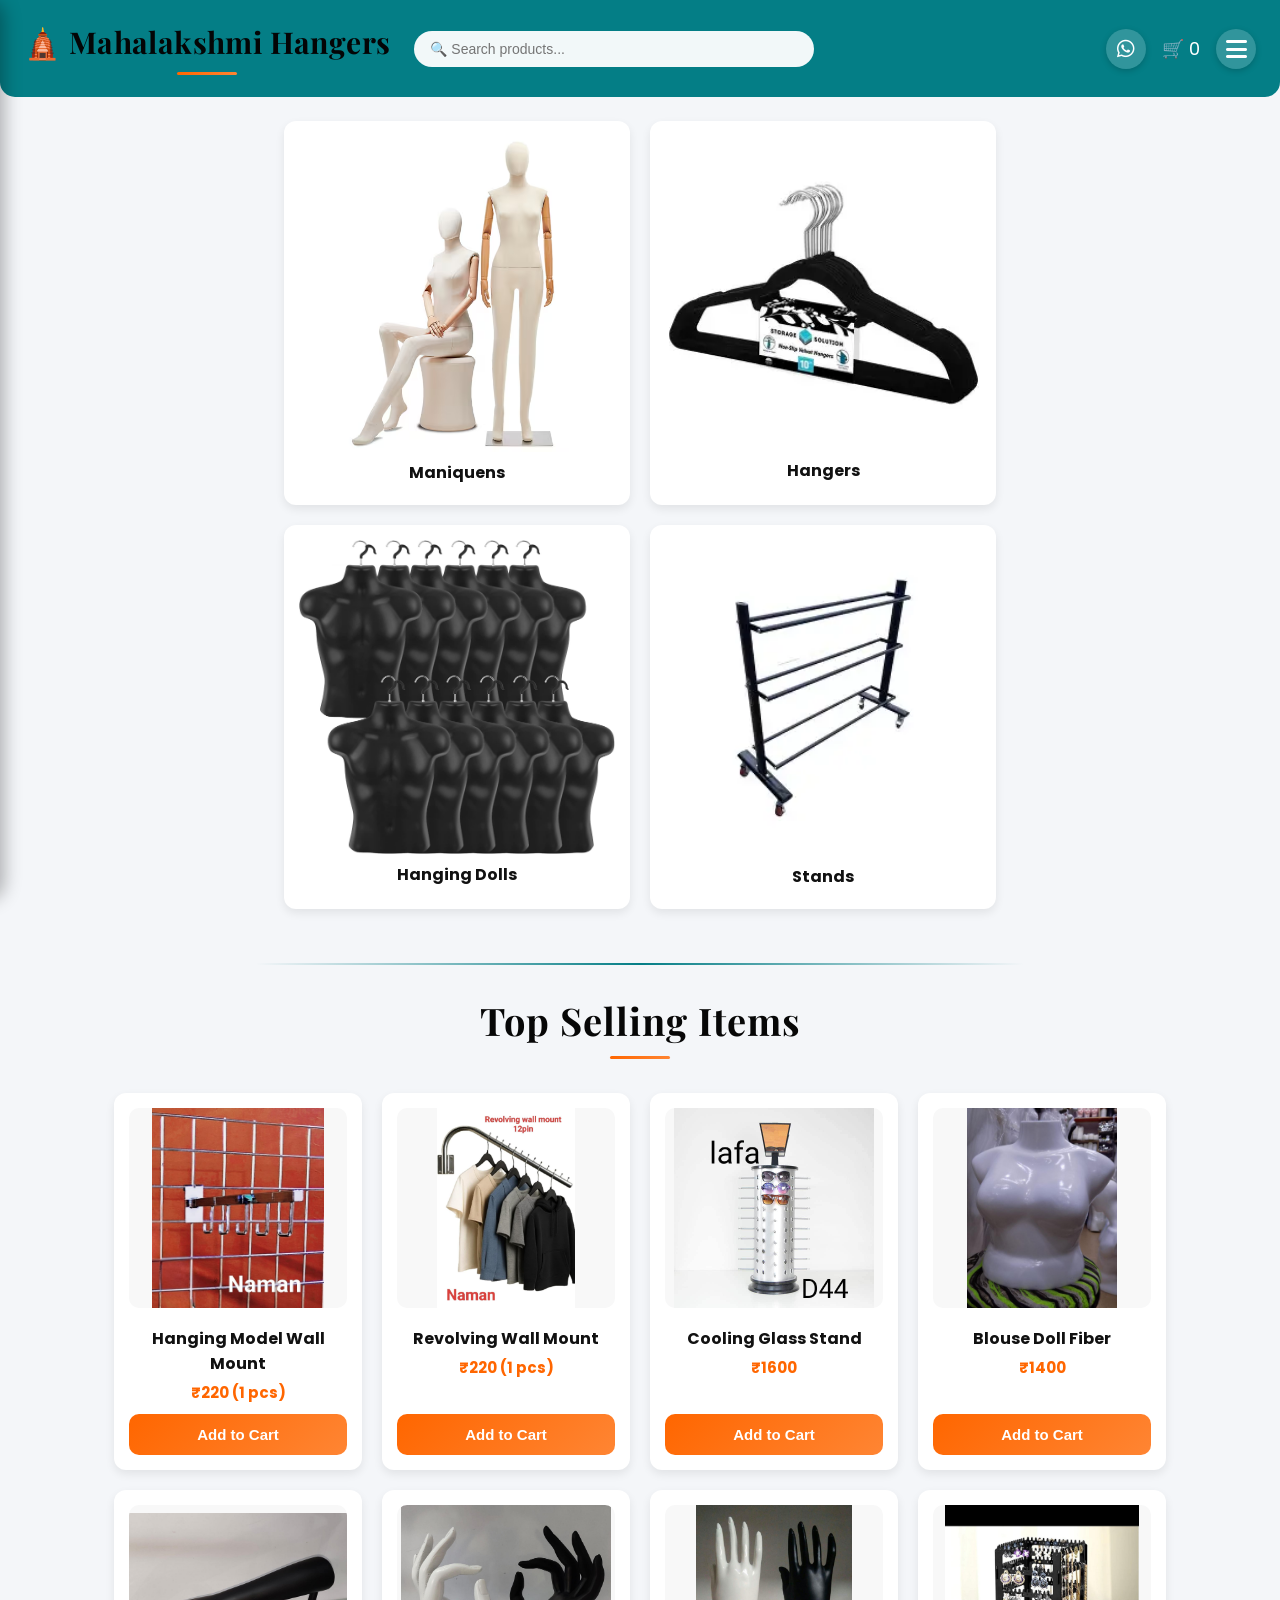
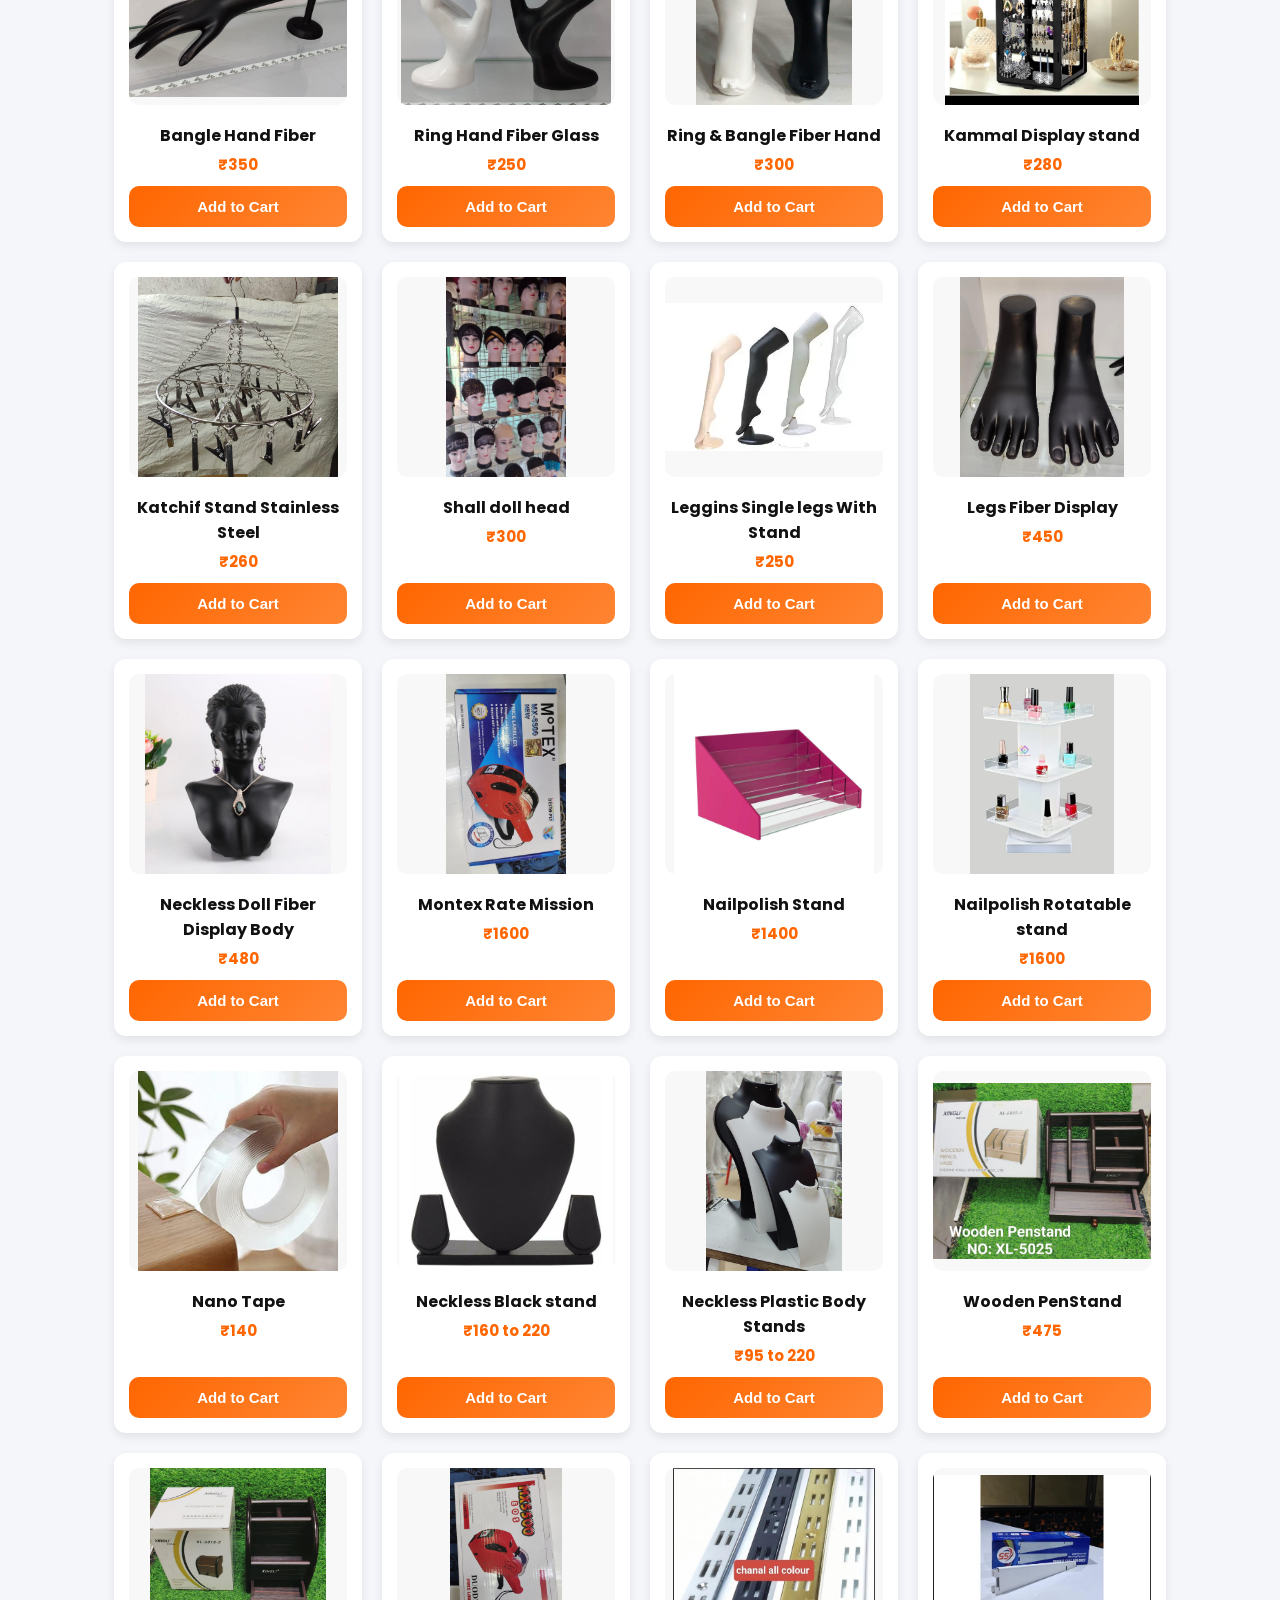
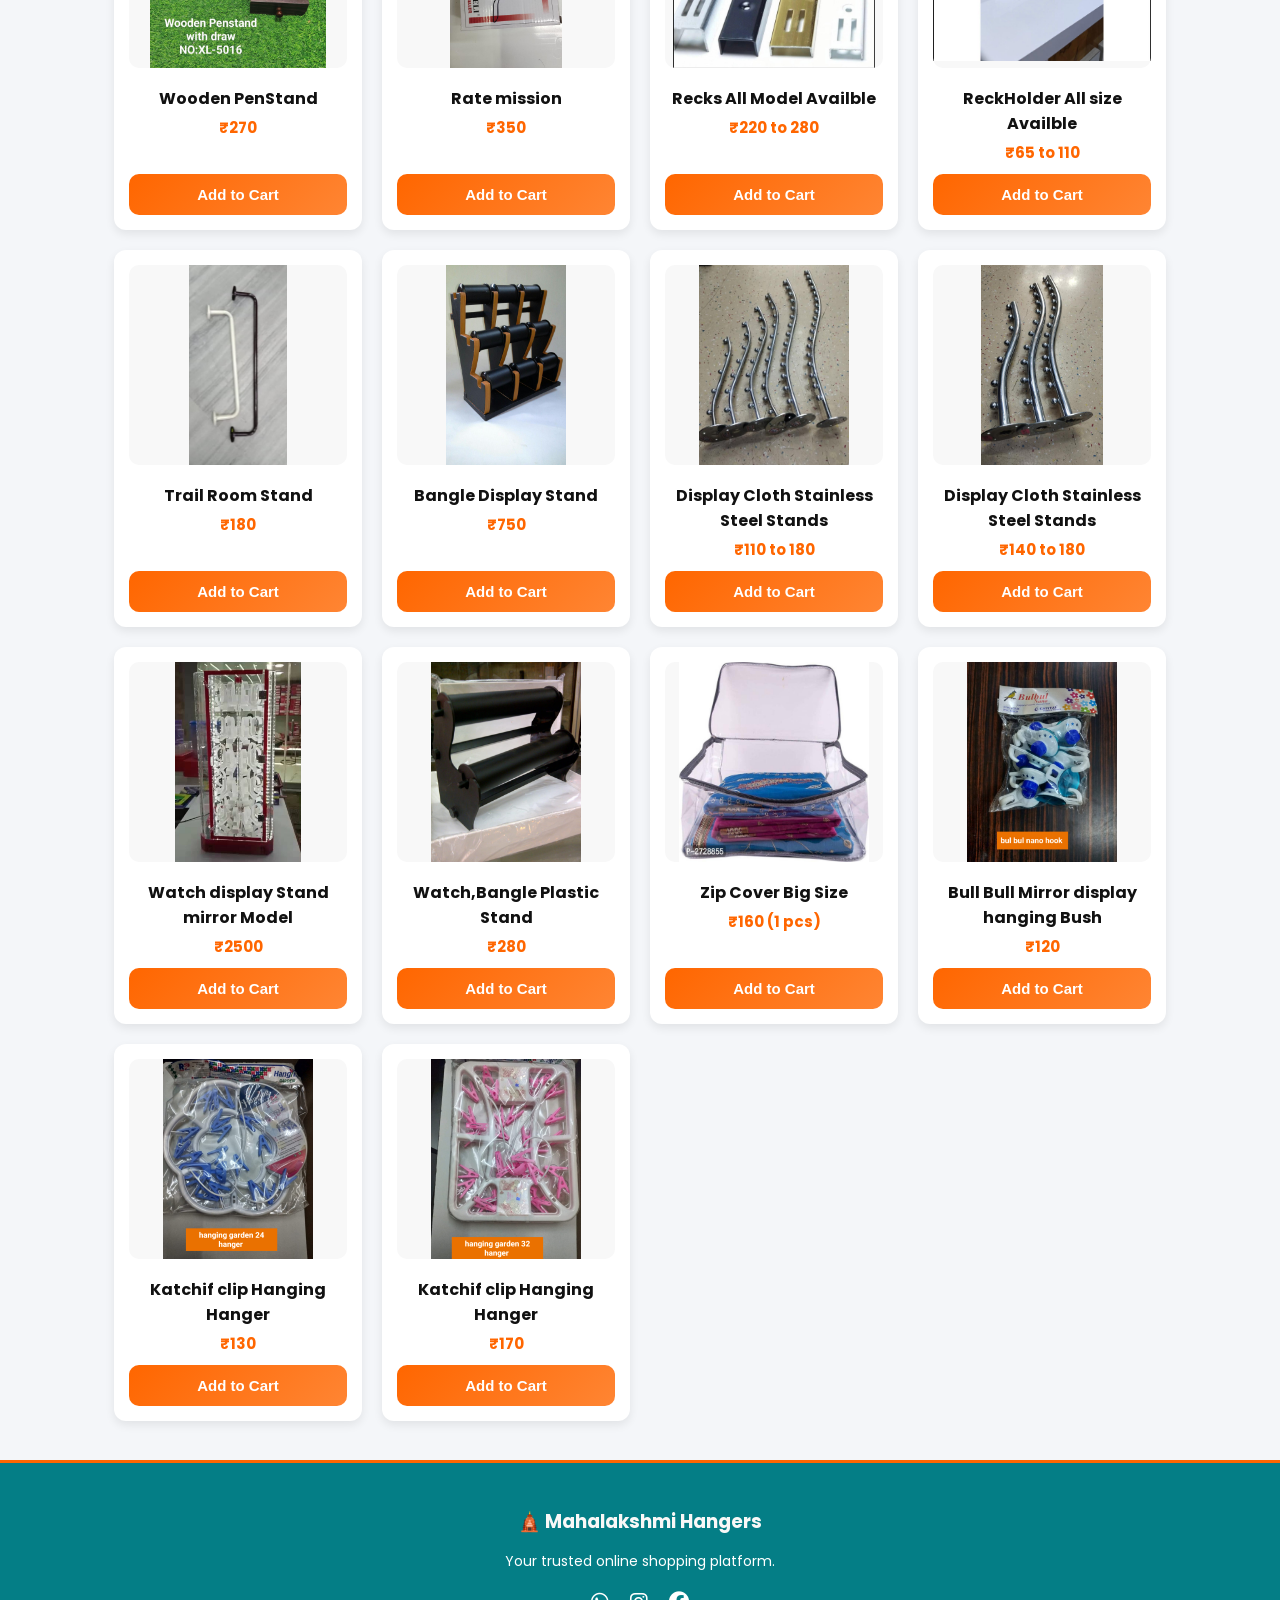
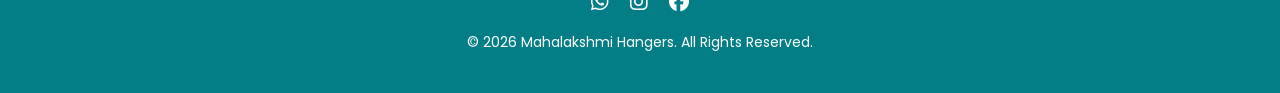
==== index.html @ c61db25c "Initial commit" ====
<!DOCTYPE html>
<html>
<head>
  <meta name="viewport" content="width=device-width, initial-scale=1.0">
  <title>Mahalakshmi Hangers</title>
  <link rel="stylesheet" href="style.css">
  <link rel="stylesheet" href="https://cdnjs.cloudflare.com/ajax/libs/font-awesome/6.4.0/css/all.min.css">
  <link href="https://fonts.googleapis.com/css2?family=Poppins:wght@500;600;700&family=Playfair+Display:wght@600;700&display=swap" rel="stylesheet">

</head>

<body>
<header class="navbar">
  <div class="logo">
    <strong><h1>🛕 Mahalakshmi Hangers</h1></strong>
  </div>

  <div class="search-container">
    <input type="text" id="search-input" placeholder="🔍 Search products..." onkeyup="filterProducts()">
  </div>

  <div class="navbar-right">
    <a class="whatsapp-nav-link" href="https://wa.me/919884480279" target="_blank" rel="noopener noreferrer" aria-label="Chat on WhatsApp">
      <i class="fab fa-whatsapp"></i>
    </a>
    <a class="cart-link" href="cart.html">🛒 <span id="cart-count">0</span></a>

    <div class="menu-icon" onclick="toggleMenu()" role="button" tabindex="0" aria-label="Open menu">
      <i class="fas fa-bars"></i>
    </div>
  </div>

  <ul class="nav-links" id="navLinks">
    <li><a href="index.html">🏠 Home</a></li>
    <li><a href="cart.html">🛒 Cart</a></li>
    <li><a href="about.html"> 🧾 About</a></li>
    <li><a href="contact.html">📞 Contact</a></li>
  </ul>
</header>

<div class="sidebar-overlay" id="sidebarOverlay" onclick="toggleMenu()"></div>

<div class="product-grid home-grid category-grid">
  <div class="product" onclick="window.location.href='maniquen.html'" data-product-name="Maniquen">
  <img src="photoshome/maniquen.png" alt="Maniquen">
  <p>Maniquens</p>
</div>

  <div class="product" onclick="window.location.href='hangers.html'" data-product-name="Hangers">
    <img src="photoshome/hangers.png" alt="Hangers">
    <p>Hangers</p>
  
  </div>

  <div class="product" onclick="window.location.href='hangingdoll.html'" data-product-name="Hanging Doll">
    <img src="photoshome/hangingdoll.png" alt="Hanging Doll">
    <p>Hanging Dolls</p>

  </div>

  <div class="product" onclick="window.location.href='stand.html'" data-product-name="Stands">
    <img src="photoshome/stands.png" alt="Stands">
    <p>Stands</p>
   
  </div>


</div> <!-- End of 4 category boxes -->

<div class="section-divider">
  <hr>
</div>
  <h1>Top Selling Items</h1>

  <!-- New 20 product boxes with Add to Cart buttons -->
   <div class="product-grid home-grid">

    <div class="product product-with-cart" data-product-name="Product 1">
      <img src="photoshomes/wallstand.jpeg" alt="Stands" class="product-img">
      <p>Hanging Model Wall Mount</p>
      <span class="price">₹220 (1 pcs)</span>
      <button onclick="addToCart('Hanging Model Wall Mount', 220, '')">Add to Cart</button>
    </div>
    <div class="product product-with-cart" data-product-name="Product 1">
      <img src="photoshomes/wallmount.jpeg" alt="Stands" class="product-img">
      <p>Revolving Wall Mount</p>
      <span class="price">₹220 (1 pcs)</span>
      <button onclick="addToCart('Revolving Wall Mount', 220, '')">Add to Cart</button>
    </div>
   <div class="product product-with-cart" data-product-name="Product 1">
     <img src="photoshomes/mirrorstand.jpeg" alt="Stands" class="product-img">
     <p>Cooling Glass Stand</p>
     <span class="price">₹1600</span>
     <button onclick="addToCart('Cooling Glass Stand', 1600, '')">Add to Cart</button>
     </div>

  <div class="product product-with-cart" data-product-name="Product 2">
  <img src="photoshomes/blouse.jpeg" alt="Stands" class="product-img">
    <p>Blouse Doll Fiber</p>
    <span class="price">₹1400</span>
    <button onclick="addToCart('Blouse Doll Fiber', 1400, '')">Add to Cart</button>
  </div>

  <div class="product product-with-cart" data-product-name="Product 3">
    <img src="photoshomes/hand.jpeg" alt="Stands" class="product-img">
    <p>Bangle Hand Fiber</p>
    <span class="price">₹350</span>
    <button onclick="addToCart('Bangle Hand Fiber', 350, '')">Add to Cart</button>
  </div>

  <div class="product product-with-cart" data-product-name="Product 4">
     <img src="photoshomes/hand2.jpeg" alt="Stands" class="product-img">
    <p>Ring Hand Fiber Glass</p>
    <span class="price">₹250</span>
    <button onclick="addToCart('Ring Hand Fiber Glass', 250, '')">Add to Cart</button>
  </div>

  <div class="product product-with-cart" data-product-name="Product 5">
    <img src="photoshomes/handring.jpeg" alt="Stands" class="product-img">
    <p>Ring & Bangle Fiber Hand</p>
    <span class="price">₹300</span>
    <button onclick="addToCart('Ring & Bangle Fiber Hand', 300, '')">Add to Cart</button>
  </div>

  <div class="product product-with-cart" data-product-name="Product 6">
     <img src="photoshomes/kammal.jpeg" alt="Stands" class="product-img">
    <p>Kammal Display stand</p>
    <span class="price">₹280</span>
    <button onclick="addToCart('Kammal Display stand', 280, '')">Add to Cart</button>
  </div>

  <div class="product product-with-cart" data-product-name="Product 7">
     <img src="photoshomes/katchif.jpeg" alt="Stands" class="product-img">
    <p>Katchif Stand Stainless Steel</p>
    <span class="price">₹260</span>
    <button onclick="addToCart('Katchif Stand Stainless Steel', 260, '')">Add to Cart</button>
  </div>

  <div class="product product-with-cart" data-product-name="Product 8">
     <img src="photoshomes/ladiehead.jpeg" alt="Stands" class="product-img">
    <p>Shall doll head</p>
    <span class="price">₹300</span>
    <button onclick="addToCart('Shall doll head', 300, '')">Add to Cart</button>
  </div>

  <div class="product product-with-cart" data-product-name="Product 9">
    <img src="photoshomes/legladies.jpeg" alt="Stands" class="product-img">
    <p>Leggins Single legs With Stand</p>
    <span class="price">₹250</span>
    <button onclick="addToCart('Leggins Single legs With Stand', 250, '')">Add to Cart</button>
  </div>

  <div class="product product-with-cart" data-product-name="Product 10">
     <img src="photoshomes/legshock.jpeg" alt="Stands" class="product-img">
    <p>Legs Fiber Display </p>
    <span class="price">₹450</span>
    <button onclick="addToCart('Legs Fiber Display', 450, '')">Add to Cart</button>
  </div>

  <div class="product product-with-cart" data-product-name="Product 11">
     <img src="photoshomes/headblach.jpeg" alt="Stands" class="product-img">
    <p>Neckless Doll Fiber Display Body</p>
    <span class="price">₹480</span>
    <button onclick="addToCart('Neckless Doll Fiber Display Body', 480, '')">Add to Cart</button>
  </div>

  <div class="product product-with-cart" data-product-name="Product 12">
    <img src="photoshomes/montex.jpeg" alt="Stands" class="product-img">
    <p>Montex Rate Mission </p>
    <span class="price">₹1600</span>
    <button onclick="addToCart('Montex Rate Mission', 1600, '')">Add to Cart</button>
  </div>

  <div class="product product-with-cart" data-product-name="Product 13">
    <img src="photoshomes/nailpolish.jpeg" alt="Stands" class="product-img">
    <p>Nailpolish Stand </p>
    <span class="price">₹1400</span>
    <button onclick="addToCart('Nailpolish Stand', 1400, '')">Add to Cart</button>
  </div>

  <div class="product product-with-cart" data-product-name="Product 14">
   <img src="photoshomes/nailpolish2.jpeg" alt="Stands" class="product-img">
    <p>Nailpolish Rotatable stand</p>
    <span class="price">₹1600</span>
    <button onclick="addToCart('Nailpolish Rotatable stand', 1600, '')">Add to Cart</button>
  </div>

  <div class="product product-with-cart" data-product-name="Product 15">
     <img src="photoshomes/nano.jpeg" alt="Stands" class="product-img">
    <p>Nano Tape</p>
    <span class="price">₹140</span>
    <button onclick="addToCart('Nano Tape', 140, '')">Add to Cart</button>
  </div>

  <div class="product product-with-cart" data-product-name="Product 16">
   <img src="photoshomes/neckless.jpeg" alt="Stands" class="product-img">
    <p>Neckless Black stand</p>
    <span class="price">₹160 to 220</span>
    <button onclick="addToCart('Neckless Black stand', 160, '')">Add to Cart</button>
  </div>

  <div class="product product-with-cart" data-product-name="Product 17">
  <img src="photoshomes/neckplastic.jpeg" alt="Stands" class="product-img">
    <p>Neckless Plastic Body Stands</p>
    <span class="price">₹95 to 220</span>
    <button onclick="addToCart('Neckless Plastic Body Stands', 95, '')">Add to Cart</button>
  </div>

  <div class="product product-with-cart" data-product-name="Product 18">
     <img src="photoshomes/pen1.jpeg" alt="Stands" class="product-img">
    <p>Wooden PenStand</p>
    <span class="price">₹475</span>
    <button onclick="addToCart('Wooden PenStand', 475, '')">Add to Cart</button>
  </div>

  <div class="product product-with-cart" data-product-name="Product 19">
     <img src="photoshomes/pen2.jpeg" alt="Stands" class="product-img">
    <p>Wooden PenStand</p>
    <span class="price">₹270</span>
    <button onclick="addToCart('Wooden PenStand', 270, '')">Add to Cart</button>
  </div>

  <div class="product product-with-cart" data-product-name="Product 20">
    <img src="photoshomes/ratemission.jpeg" alt="Stands" class="product-img">
    <p>Rate mission</p>
    <span class="price">₹350</span>
    <button onclick="addToCart('Rate mission', 350, '')">Add to Cart</button>
  </div>
<div class="product product-with-cart" data-product-name="Product 21">
   <img src="photoshomes/rek.jpeg" alt="Stands" class="product-img">
    <p>Recks All Model Availble </p>
    <span class="price">₹220 to 280</span>
    <button onclick="addToCart('Recks All Model Availble', 65, '')">Add to Cart</button>
  </div>
  <div class="product product-with-cart" data-product-name="Product 21">
   <img src="photoshomes/rekolder.jpeg" alt="Stands" class="product-img">
    <p>ReckHolder All size Availble </p>
    <span class="price">₹65 to 110</span>
    <button onclick="addToCart('Recks All Model Availble', 65, '')">Add to Cart</button>
  </div>

  <div class="product product-with-cart" data-product-name="Product 22">
  <img src="photoshomes/trail.jpeg" alt="Stands" class="product-img">
    <p>Trail Room Stand</p>
    <span class="price">₹180</span>
    <button onclick="addToCart('Trail Room Stand', 180, '')">Add to Cart</button>
  </div>

  <div class="product product-with-cart" data-product-name="Product 23">
     <img src="photoshomes/valayal.jpeg" alt="Stands" class="product-img">
    <p>Bangle Display Stand</p>
    <span class="price">₹750</span>
    <button onclick="addToCart('Bangle Display Stand',750, '')">Add to Cart</button>
  </div>

  <div class="product product-with-cart" data-product-name="Product 24">
     <img src="photoshomes/wall1.jpeg" alt="Stands" class="product-img">
    <p>Display Cloth Stainless Steel Stands</p>
    <span class="price">₹110 to 180</span>
    <button onclick="addToCart('Display Cloth Stainless Steel Stands', 110, '')">Add to Cart</button>
  </div>

  <div class="product product-with-cart" data-product-name="Product 25">
    <img src="photoshomes/wall2.jpeg" alt="Stands" class="product-img">
    <p>Display Cloth Stainless Steel Stands</p>
    <span class="price">₹140 to 180</span>
    <button onclick="addToCart('Display Cloth Stainless Steel Stands', 140, '')">Add to Cart</button>
  </div>

   <div class="product product-with-cart" data-product-name="Product 26">
     <img src="photoshomes/watch.jpeg" alt="Stands" class="product-img">
    <p>Watch display Stand mirror Model</p>
    <span class="price">₹2500</span>
    <button onclick="addToCart('Watch display Stand mirror Model', 2500, '')">Add to Cart</button>
  </div>

  <div class="product product-with-cart" data-product-name="Product 27">
     <img src="photoshomes/watchring.jpeg" alt="Stands" class="product-img">
    <p>Watch,Bangle Plastic Stand</p>
    <span class="price">₹280</span>
    <button onclick="addToCart('Watch,Bangle Plastic Stand', 280, '')">Add to Cart</button>
  </div>

  <div class="product product-with-cart" data-product-name="Product 28">
    <img src="photoshomes/zipcover.jpeg" alt="Stands" class="product-img">
    <p>Zip Cover Big Size</p>
    <span class="price">₹160 (1 pcs)</span>
    <button onclick="addToCart('Zip Cover Big Size', 160, '')">Add to Cart</button>
  </div>

   <div class="product product-with-cart" data-product-name="Product 29">
     <img src="photoshomes/bul.jpeg" alt="Stands" class="product-img">
    <p>Bull Bull Mirror display hanging Bush</p>
    <span class="price">₹120</span>
    <button onclick="addToCart('Bull Bull Mirror display hanging Bush', 120, '')">Add to Cart</button>
  </div>

  <div class="product product-with-cart" data-product-name="Product 30">
     <img src="photoshomes/katchif1.jpeg" alt="Stands" class="product-img">
    <p>Katchif clip Hanging Hanger</p>
    <span class="price">₹130</span>
    <button onclick="addToCart('Katchif clip Hanging Hanger', 130, '')">Add to Cart</button>
  </div>

  <div class="product product-with-cart" data-product-name="Product 31">
    <img src="photoshomes/katchif2.jpeg" alt="Stands" class="product-img">
    <p>Katchif clip Hanging Hanger</p>
    <span class="price">₹170</span>
    <button onclick="addToCart('Katchif clip Hanging Hanger', 170, '')">Add to Cart</button>
  </div>
</div>

</div>

<footer class="footer">
  
  <div class="footer-brand">
    <h3>🛕 Mahalakshmi Hangers</h3>
    <p>Your trusted online shopping platform.</p>
  </div>  

  <div class="footer-social">
    <!-- Replace 91XXXXXXXXXX with your number -->
    <a href="https://wa.me/919884480279" target="_blank">
      <i class="fab fa-whatsapp"></i>
    </a>

    <a href="https://www.instagram.com/mlp_hangers?igsh=NHZjemZ4MTlxZXJt" target="_blank">
      <i class="fab fa-instagram"></i>
    </a>

    <a href="#">
      <i class="fab fa-facebook"></i>
    </a>
  </div>

  <p class="copyright">
    © 2026 Mahalakshmi Hangers. All Rights Reserved.
  </p>

</footer>

<script src="script.js"></script>

</body>
</html>
---- style.css ----
:root {
  --page-max: 1100px;
  --page-pad: clamp(12px, 3vw, 24px);
}

*,
*::before,
*::after {
  box-sizing: border-box;
}

body {
  font-family: system-ui, -apple-system, BlinkMacSystemFont, "Segoe UI", sans-serif;
  margin: 0;
  background: #f4f6f9;
  padding-bottom: 0;
  color: #111;
  max-width: 100%;
  overflow-x: hidden;        /* stop left-right shake */
  overscroll-behavior-x: none;
  font-family: 'Poppins', sans-serif;
}

img {
  max-width: 100%;
  height: auto;
  display: block;
}


header {
  background: linear-gradient(135deg, #047e86, #047e86);
  color: white;
  padding: 15px var(--page-pad);
  display: flex;
  justify-content: space-between;
  align-items: center;
  flex-wrap: wrap;
  gap: 10px;
  font-size: 18px;
  border-bottom-left-radius: 18px;
  border-bottom-right-radius: 18px;
}


header a {
  color: white;
  text-decoration: none;
}

/* Simple info headers (About / Contact / Cart) */
.info-header {
  background: linear-gradient(135deg, #047e86, #047e86);
  color: white;
  padding: 15px var(--page-pad);
  display: flex;
  justify-content: space-between;
  align-items: center;
  flex-wrap: wrap;
  gap: 10px;
  font-size: 18px;
  border-bottom-left-radius: 18px;
  border-bottom-right-radius: 18px;
}

.info-header h2 {
  flex-basis: 100%;
  margin: 0;
  text-align: center;
  font-size: 20px;
}
.product-grid {
  display: grid;
  grid-template-columns: repeat(auto-fit, minmax(180px, 1fr));
  gap: 20px;
  padding: var(--page-pad);
  width: min(100%, var(--page-max));
  margin-inline: auto;
}
@media (min-width: 600px) {
  .product-grid {
    grid-template-columns: repeat(auto-fit, minmax(220px, 1fr));
  }
}

@media (min-width: 1024px) {
  .product-grid {
    grid-template-columns: repeat(auto-fit, minmax(260px, 1fr));
  }
}

/* Home page grid – always two cards per row */
.home-grid {
  max-width: 760px;
  grid-template-columns: repeat(2, minmax(0, 1fr));
}

@media (max-width: 380px) {
  .home-grid {
    grid-template-columns: repeat(2, minmax(140px, 1fr));
  }
}

.product {
  background: #fff;
  padding: 15px;
  border-radius: 12px;
  box-shadow: 0 4px 10px rgba(0,0,0,0.08);
  text-align: center;
  transition: 0.3s;
  display: flex;
  flex-direction: column;
  height: 100%;
}

.product:hover {
  transform: translateY(-5px);
}


.product[onclick] {
  cursor: pointer;
}


.product-img {
  width: 100%;
  height: 200px;
  object-fit: cover;
  border-radius: 10px;
  margin-bottom: 10px;
}

/* Top Selling / product list: show full image in each item (no crop) */
.product-grid:not(.category-grid) .product-img {
  object-fit: contain;
  background: #f8f8f8;
}

/* Product-list pages (hangers, stand, maniquen, hangingdoll, etc.): full image, no crop */
.product-grid:not(.home-grid) .product > img:not(.product-img) {
  width: 100%;
  height: 320px;
  object-fit: contain;
  background: #f8f8f8;
  border-radius: 10px;
  margin-bottom: 10px;
  display: block;
}

/* Mobile: full image in product list pages */
@media (max-width: 767px) {
  .product-grid:not(.home-grid) .product > img:not(.product-img) {
    height: 280px;
    object-fit: contain;
    background: #f8f8f8;
  }
  
  .product h3,
  .product p {
    margin: 4px 0;
    font-size: 14px;
  }
  
  .product .price {
    font-size: 14px;
    margin: 4px 0 8px;
  }
  
  .product button {
    padding: 10px;
    font-size: 14px;
  }
}

.product-image-placeholder {
  width: 100%;
  aspect-ratio: 4 / 3;
  background: #f0f0f0;
  border: 2px dashed #ccc;
  border-radius: 12px;
  margin-bottom: 10px;
  display: flex;
  align-items: center;
  justify-content: center;
  color: #999;
  font-size: 14px;
  text-align: center;
  padding: 10px;
}

.product-image-placeholder span {
  color: #999;
  font-size: 13px;
}


.product-details {
  padding: 20px;
  text-align: center;
}

.product-details img {
  width: 100%;
  border-radius: 10px;
}
.product p {
  font-size: 16px;
  font-weight: bold;
  margin: 8px 0 5px;
}

.price {
  font-size: 15px;
  font-weight: bold;
  color: #ff6600;
  margin-bottom: 10px;
}


button {
  width: 100%;
  padding: 14px;
  border: none;
  background: linear-gradient(135deg, #ff6600, #ff8533);
  color: white;
  border-radius: 10px;
  font-size: 15px;
  font-weight: bold;
  transition: 0.3s;
}

button:hover {
  opacity: 0.9;
}


.cart-item {
  display: flex;
  justify-content: space-between;
  align-items: center;
  background: white;
  padding: 14px;
  margin-bottom: 12px;
  border-radius: 10px;
  box-shadow: 0 4px 10px rgba(0,0,0,0.05);
}

#cart-items p {
  background: white;
  padding: 10px;
  margin-bottom: 10px;
  border-radius: 6px;
}
.footer {
  background: #047e86;
  color: #fff;
  padding: 25px ;
  text-align: center;
  margin-top: 15px;
  border-top: 3px solid #ff6600;
}

.footer h3 {
  margin-bottom: 8px;
  color: #f9f8f7;
}

.footer p {
  font-size: 14px;
  margin: 15px 0;
}

.footer-links {
  margin: 25px ;
  display: flex;
  justify-content: center;
  gap: 15px;
  flex-wrap: wrap;
}

.footer-links a {
  color: #fff;
  text-decoration: none;
  font-size: 14px;
}

.footer-links a:hover {
  color: #ff6600;
}

.footer-social {
  margin: 10px 0;
}

.footer-social a {
  font-size: 20px;
  margin: 0 8px;
  text-decoration: none;
  color: #fff;
}

.footer-social a:hover {
  color: #ff6600;
}

copyright {
  font-size: 12px;
  opacity: 0.7;
}
.about-container {
  padding: var(--page-pad);
  max-width: var(--page-max);
  margin: auto;
}

.about-container h1 {
  text-align: center;
  margin-bottom: 15px;
}

.about-container p {
  font-size: 14px;
  margin-bottom: 15px;
  line-height: 1.6;
}

.about-section {
  background: white;
  padding: 15px;
  border-radius: 10px;
  margin-bottom: 15px;
}

.about-section h3 {
  margin-bottom: 8px;
  color: #ff6600;
}

.about-section ul {
  padding-left: 15px;
}

.contact-box {
  background: #fff3e6;
}
.contact-container {
  padding: var(--page-pad);
  max-width: var(--page-max);
  margin: auto;
}

.contact-info {
  background: white;
  padding: 15px;
  border-radius: 10px;
  margin-bottom: 15px;
}

.contact-info h3 {
  margin-bottom: 8px;
  color: #ff6600;
}

.contact-address {
  font-size: 15px;
  line-height: 1.5;
}

.phone-link {
  color: #047e86;
  text-decoration: none;
  font-weight: 600;
  transition: 0.2s;
}

.phone-link:hover {
  color: #ff6600;
  text-decoration: underline;
}

.map-link {
  display: inline-block;
  margin-top: 12px;
  padding: 12px 20px;
  background: linear-gradient(135deg, #047e86, #036f76);
  color: white;
  text-decoration: none;
  border-radius: 10px;
  font-weight: 600;
  transition: 0.3s;
}

.map-link:hover {
  background: linear-gradient(135deg, #ff6600, #ff8533);
  transform: translateY(-2px);
}

.contact-form {
  background: white;
  padding: 15px;
  border-radius: 10px;
}

.contact-form h3 {
  margin-bottom: 10px;
  color: #ff6600;
}

.contact-form input,
.contact-form textarea {
  width: 100%;
  padding: 10px;
  margin-bottom: 12px;
  border-radius: 6px;
  border: 1px solid #ccc;
}

.contact-form button {
  width: 100%;
  padding: 12px;
  border: none;
  background: #ff6600;
  color: white;
  border-radius: 8px;
  font-size: 16px;
}


.product-details {
  padding: 20px;
  text-align: center;
}

.product-details img {
  width: 100%;
  border-radius: 10px;
  margin-bottom: 15px;
}

.product-details button {
  width: 100%;
  padding: 12px;
  border: none;
  background: #ff6600;
  color: white;
  border-radius: 8px;
  font-size: 16px;
  margin-top: 15px;
}
.cart-item {
  display: flex;
  justify-content: space-between;
  align-items: center;
  background: white;
  padding: 12px;
  margin-bottom: 10px;
  border-radius: 8px;
}

.cart-actions {
  display: flex;
  align-items: center;
  gap: 6px;
}

.qty-btn {
  width: 26px;
  height: 26px;
  border-radius: 999px;
  border: 1px solid rgba(4, 126, 134, 0.3);
  background: #ffffff;
  color: #047e86;
  font-weight: 700;
  cursor: pointer;
  display: inline-flex;
  align-items: center;
  justify-content: center;
  font-size: 14px;
}

.qty-value {
  min-width: 22px;
  text-align: center;
  font-weight: 600;
}

.remove-btn {
  padding: 6px 10px;
  border-radius: 999px;
  border: 1px solid #e5e7eb;
  background: #ffffff;
  color: #b91c1c;
  font-size: 12px;
  font-weight: 500;
  cursor: pointer;
}

.remove-btn:hover {
  background: #fef2f2;
}



.cart-footer-actions {
  display: flex;
  justify-content: center;
  gap: 12px;
  margin-top: 20px;
}

.cancel-btn {
  width: 120px;
  padding: 10px 18px;
  border-radius: 999px;
  border: 1px solid #d4d4d4;
  background: #ffffff;
  color: #374151;
  font-size: 15px;
  font-weight: 500;
  cursor: pointer;
}

.cancel-btn:hover {
  background: #f3f4f6;
}

.placeorder-btn {
  width: 150px;
  padding: 10px 20px;
  border-radius: 999px;
  border: none;
  background: linear-gradient(135deg, #ff6600, #ff8533);
  color: #ffffff;
  font-size: 15px;
  font-weight: 600;
  cursor: pointer;
  box-shadow: 0 4px 10px rgba(0, 0, 0, 0.18);
}

.placeorder-btn:hover {
  opacity: 0.95;
  transform: translateY(-1px);
  box-shadow: 0 6px 14px rgba(0, 0, 0, 0.22);
}

.delete-icon {
  color: red;
  cursor: pointer;
  font-size: 18px;
}

.delete-icon:hover {
  color: darkred;
}
/* NAVBAR */
.navbar {
  background: #047e86;
  padding: 22px var(--page-pad);
  border-radius: 0 0 15px 15px;
  display: flex;
  align-items: center;
  justify-content: space-between;
  gap: 12px;
  flex-wrap: wrap;
  position: relative;
}

.search-container {
  flex: 1;
  max-width: 400px;
  margin: 0 12px;
}

.search-container input {
  width: 100%;
  padding: 10px 16px;
  border: none;
  border-radius: 25px;
  font-size: 14px;
  background: rgba(255, 255, 255, 0.95);
  color: #333;
  outline: none;
  transition: all 0.3s ease;
}

.search-container input:focus {
  background: #ffffff;
  box-shadow: 0 2px 8px rgba(0, 0, 0, 0.15);
}


.navbar-right {
  display: flex;
  align-items: center;
  gap: 16px;
  margin-left: auto;
}

/* WhatsApp icon in navbar – matches portrait & landscape */
.whatsapp-nav-link {
  display: inline-flex;
  align-items: center;
  justify-content: center;
  width: 40px;
  height: 40px;
  min-width: 40px;
  min-height: 40px;
  flex-shrink: 0;
  border-radius: 50%;
  color: #ffffff;
  background: rgba(255, 255, 255, 0.18);
  box-shadow: 0 2px 6px rgba(0, 0, 0, 0.18);
  text-decoration: none;
  font-size: 20px;
  transition: color 0.25s ease, background 0.25s ease, transform 0.2s ease;
}

.whatsapp-nav-link:hover {
  color: #ffffff;
  background: #25D366;
  box-shadow: 0 2px 10px rgba(37, 211, 102, 0.4);
}

.whatsapp-nav-link:active {
  transform: scale(0.96);
}

.cart-link {
  white-space: nowrap;
}


.logo {
  font-weight: bold;
  font-size: 16px;
  display: flex;
  align-items: center;
}

.logo h1 {
  margin: 0;
  font-size: clamp(22px, 5.4vw, 30px);
  letter-spacing: 0.4px;
  text-align: left;
}

.menu-icon {
  font-size: 24px;
  cursor: pointer;
  width: 40px;
  height: 40px;
  border-radius: 999px;
  display: inline-flex;
  align-items: center;
  justify-content: center;
  color: #ffffff;
  background: rgba(255, 255, 255, 0.18);
  box-shadow: 0 2px 6px rgba(0, 0, 0, 0.18);
}

.menu-icon:active {
  transform: scale(0.96);
}

/* =========================
   LEFT SIDEBAR NAV (MOBILE + DESKTOP)
   ========================= */
.nav-links {
  position: fixed;
  top: 0;
  left: 0;
  height: 100vh;
  width: 82%;
  max-width: 320px;
  margin: 0;
  padding: 80px 0 24px;
  list-style: none;
  background: #036f76;
  display: flex;
  flex-direction: column;
  gap: 4px;
  border-top-right-radius: 18px;
  border-bottom-right-radius: 18px;
  box-shadow: 4px 0 18px rgba(0, 0, 0, 0.3);
  transform: translateX(-100%);
  transition: transform 0.3s ease-out;
  z-index: 1000;
}

.nav-links li {
  border-bottom: 1px solid rgba(255, 255, 255, 0.12);
}

.nav-links li:last-child {
  border-bottom: none;
}

.nav-links li a {
  display: block;
  padding: 14px 24px;
  color: #ffffff;
  text-decoration: none;
  font-size: 16px;
  font-weight: 500;
  letter-spacing: 0.2px;
}

.nav-links li a:hover {
  background: linear-gradient(135deg, #ff6600, #ff8533);
}

.nav-links.active {
  transform: translateX(0);
}

/* Dark overlay behind sidebar */
.sidebar-overlay {
  position: fixed;
  inset: 0;
  background: rgba(0, 0, 0, 0.35);
  opacity: 0;
  pointer-events: none;
  transition: opacity 0.25s ease-out;
  z-index: 900;
}

.sidebar-overlay.active {
  opacity: 1;
  pointer-events: auto;
}
.top-bar {
  display: flex;
  align-items: center;
  justify-content: space-between;
  background: linear-gradient(135deg, #047e86,#047e86 );
  color: white;
  padding: 14px var(--page-pad);
  border-bottom-left-radius: 15px;
  border-bottom-right-radius: 15px;
  gap: 12px;
  flex-wrap: nowrap;
  position: sticky;
  top: 0;
  z-index: 100;
}

.page-title {
  flex: 1;
  margin: 0;
  text-align: center;
  font-size: 20px;
}

/* Make search clearly visible on small screens for collection pages */
@media (max-width: 600px) {
  .top-bar {
    flex-wrap: wrap;
  }

  .top-bar .page-title {
    flex: 1 1 100%;
    text-align: center;
    order: 2;
  }

  .top-bar .search-container {
    order: 3;
    width: 100%;
    max-width: 100%;
    margin: 8px 0 0 0;
  }
}

/* Default search size inside collection top bar (desktop/tablet) */
.top-bar .search-container {
  max-width: 260px;
}
.back-btn {
  display: inline-flex;
  align-items: center;
  gap: 4px;
  width: auto;
  min-width: 0;
  margin-right: 8px;
  background: #ffffff;
  color: #047e86;
  border: none;
  padding: 6px 14px;
  border-radius: 999px;
  font-size: 13px;
  font-weight: 600;
  cursor: pointer;
  box-shadow: 0 2px 4px rgba(0,0,0,0.12);
  border: 1px solid rgba(255,255,255,0.6);
  transition: background 0.2s ease, color 0.2s ease, transform 0.1s ease,
    box-shadow 0.2s ease;
}

@media (max-width: 768px) {
  .back-btn {
    font-size: 12px;
    padding: 4px 10px;
  }
}

.back-btn:hover {
  background: #ff6600;
  color: #ffffff;
  transform: translateY(-1px);
  box-shadow: 0 4px 10px rgba(0,0,0,0.22);
}
.product button {
  width: 100%;
  padding: 12px;
  border: none;
  background: linear-gradient(135deg, #ff6600, #ff8533);
  color: white;
  border-radius: 10px;
  font-size: 15px;
  font-weight: bold;
  margin-top: auto; /* keep buttons aligned at bottom of card */
}

/* =========================
   Premium Heading Design
========================= */

h1 {
  font-family: 'Playfair Display', serif;
  font-weight: 700;
  font-size: clamp(26px, 5vw, 38px);
  letter-spacing: 1px;
  text-align: center;
  color: #040404fc;
  margin: 25px auto 10px;
  position: relative;
}

h1::after {
  content: "";
  width: 60px;
  height: 3px;
  background: linear-gradient(135deg, #ff6600, #ff8533);
  display: block;
  margin: 10px auto 0;
  border-radius: 10px;
}

/* Section Titles (h2) */
h2 {
  font-family: 'Poppins', sans-serif;
  font-weight: 600;
  font-size: clamp(18px, 3vw, 24px);
  color: #333;
  text-align: center;
  margin-bottom: 15px;
  letter-spacing: 0.5px;
}


#cart-items,
#total {
  width: min(100%, var(--page-max));
  margin-inline: auto;
  padding-inline: var(--page-pad);
}

/* =========================
   Search-result layout
   ========================= */
.product-grid.search-single {
  width: 100%;
  max-width: 100%;
}

.product-grid.search-single .product {
  max-width: 1000px;
  margin-inline: auto;
}

.product-grid.search-single .product img,
.product-grid.search-single .product .product-img {
  width: 100%;
  max-height: 80vh;
  object-fit: contain;
}

@media (max-width: 767px) {
  .search-container {
    order: 3;
    width: 100%;
    max-width: 100%;
    margin: 10px 0 0 0;
  }

  .navbar {
    flex-direction: column;
    align-items: stretch;
  }

  .navbar-right {
    margin-left: 0;
    justify-content: space-between;
  }
  
  .product-grid {
    grid-template-columns: 1fr;
    gap: 12px;
    padding: 12px;
  }

  /* Keep 4 category boxes in 2 columns on mobile */
  .product-grid.category-grid {
    grid-template-columns: repeat(2, minmax(0, 1fr));
  }

  /* Full-size product images in list (one-per-row items): show full photo */
  .product-grid:not(.category-grid) .product-img {
    width: 100%;
    height: 280px;
    object-fit: contain;
    background: #f8f8f8;
  }

  .product {
    padding: 10px;
  }
}
/* =========================
   Section Divider
========================= */

.section-divider {
  margin: 30px 0;
  text-align: center;
}

.section-divider hr {
  width: 60%;
  border: none;
  height: 2px;
  background: linear-gradient(to right, transparent, #047e86, transparent);
  margin: auto;
}

/* =========================
   Landscape tweaks (mobiles)
   ========================= */
@media screen and (orientation: landscape) and (max-width: 900px) {
  /* Show more products per row in landscape */
  .home-grid {
    max-width: 100%;
    grid-template-columns: repeat(3, minmax(0, 1fr));
  }

  .product-grid:not(.category-grid) {
    grid-template-columns: repeat(3, minmax(0, 1fr));
  }
}

@media screen and (orientation: landscape) and (max-width: 600px) {
  /* On very small phones in landscape, keep 2 columns for readability */
  .home-grid,
  .product-grid:not(.category-grid) {
    grid-template-columns: repeat(2, minmax(0, 1fr));
  }
}

/* Home page products: 4 per row in landscape (Top Selling items) */
@media screen and (orientation: landscape) and (min-width: 600px) {
  .product-grid.home-grid:not(.category-grid) {
    max-width: 100%;
    grid-template-columns: repeat(4, minmax(0, 1fr));
  }
}
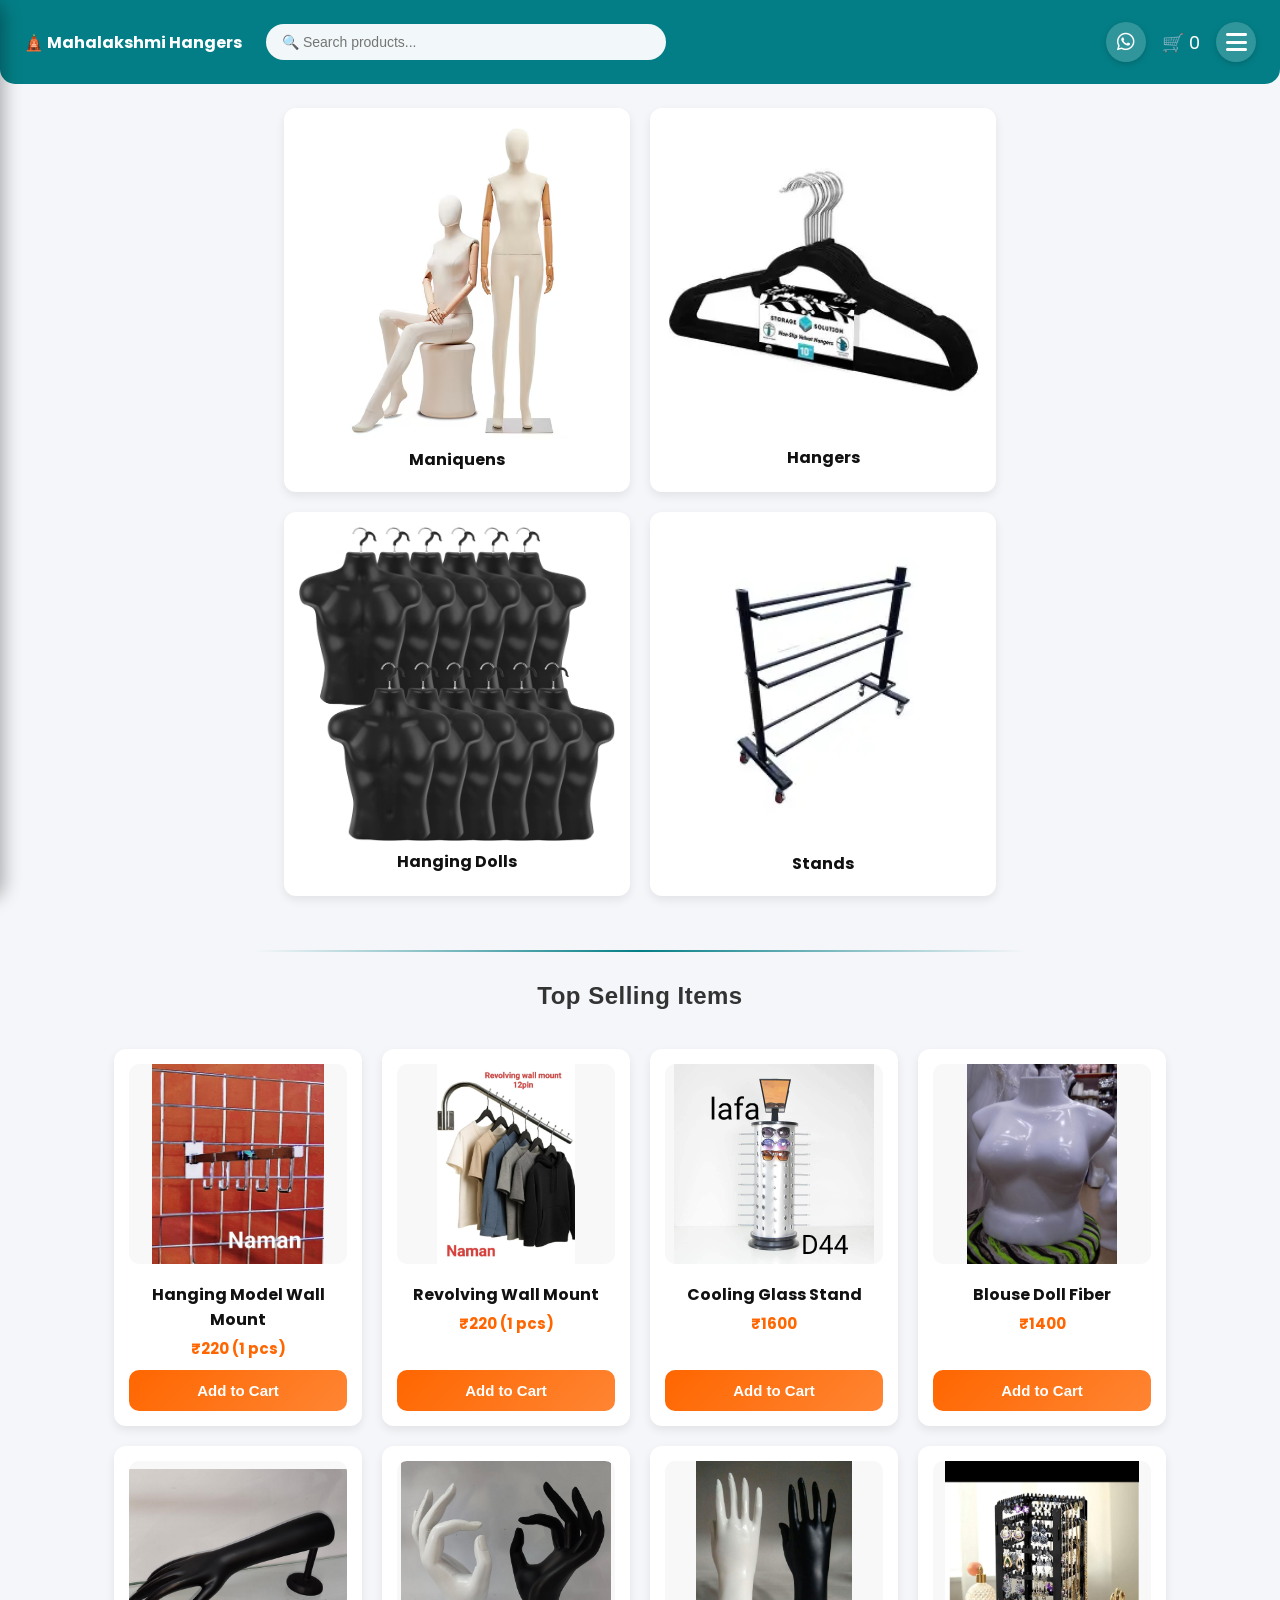
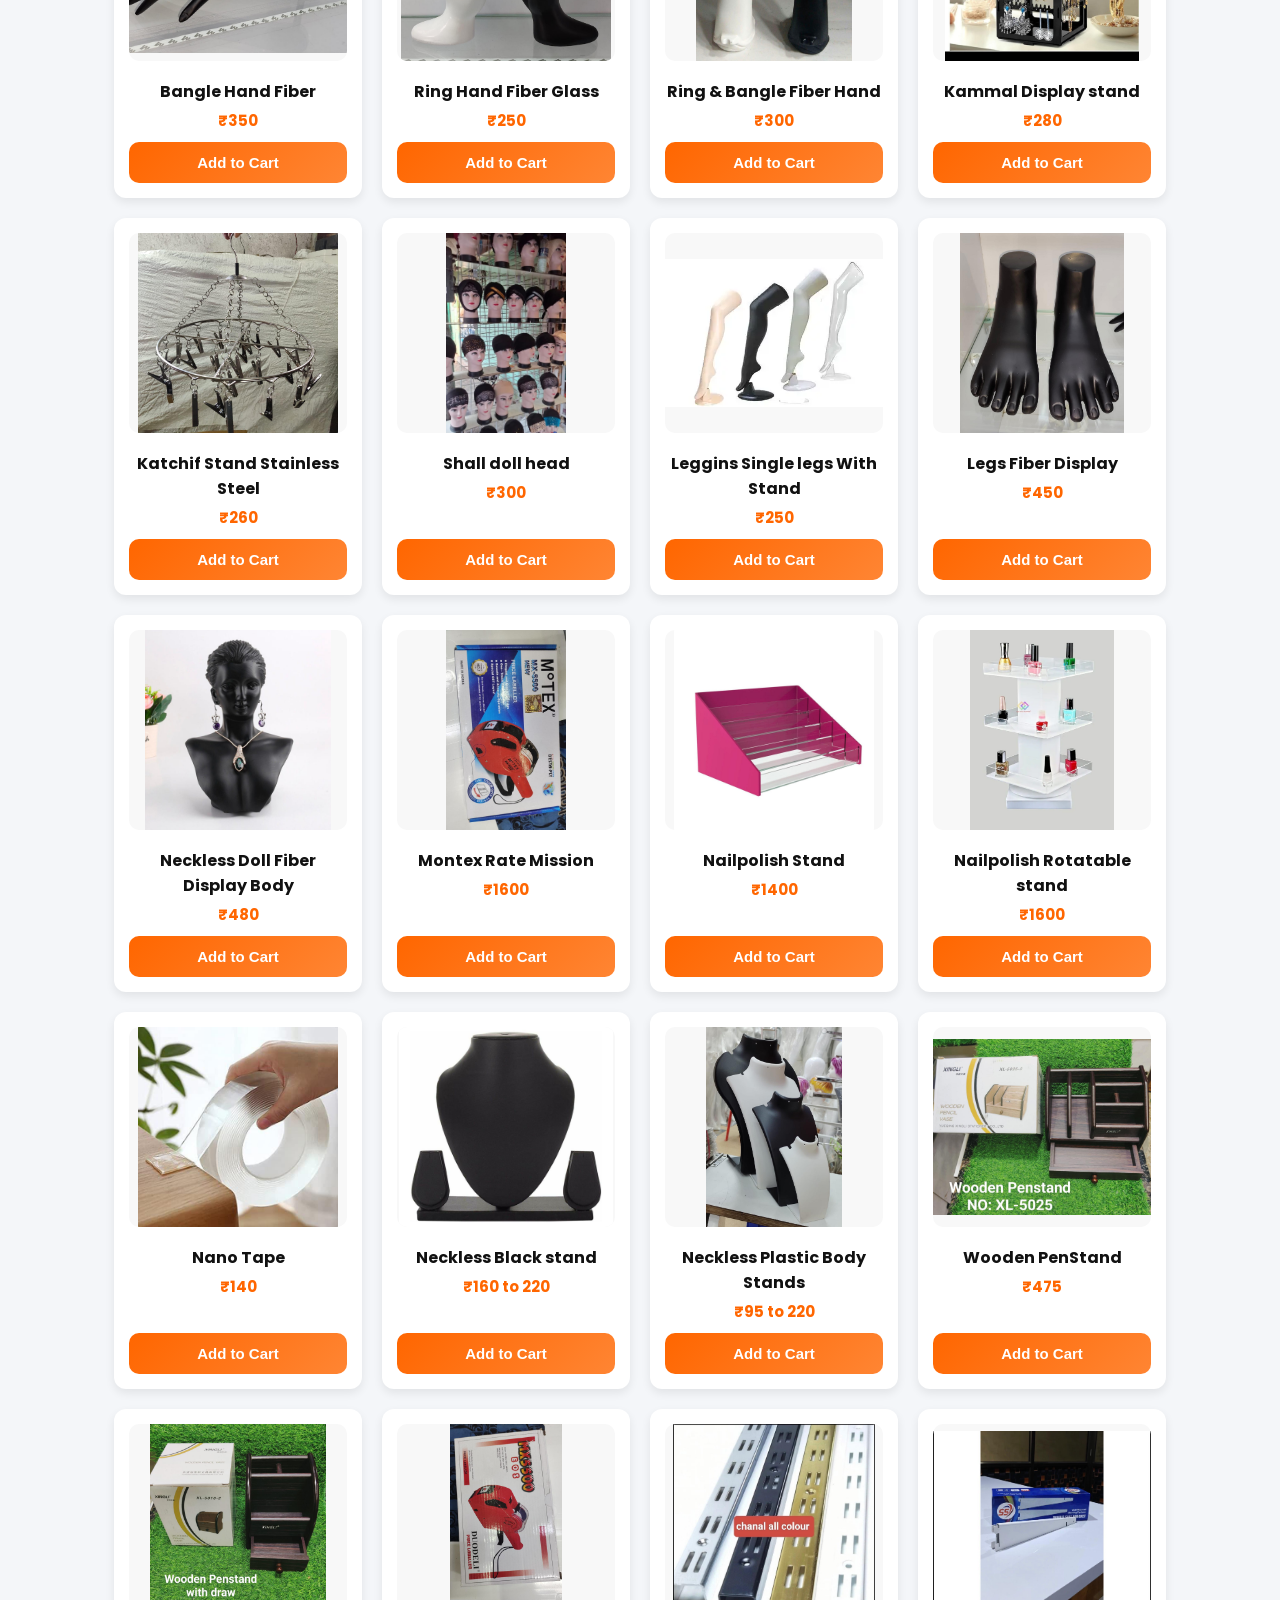
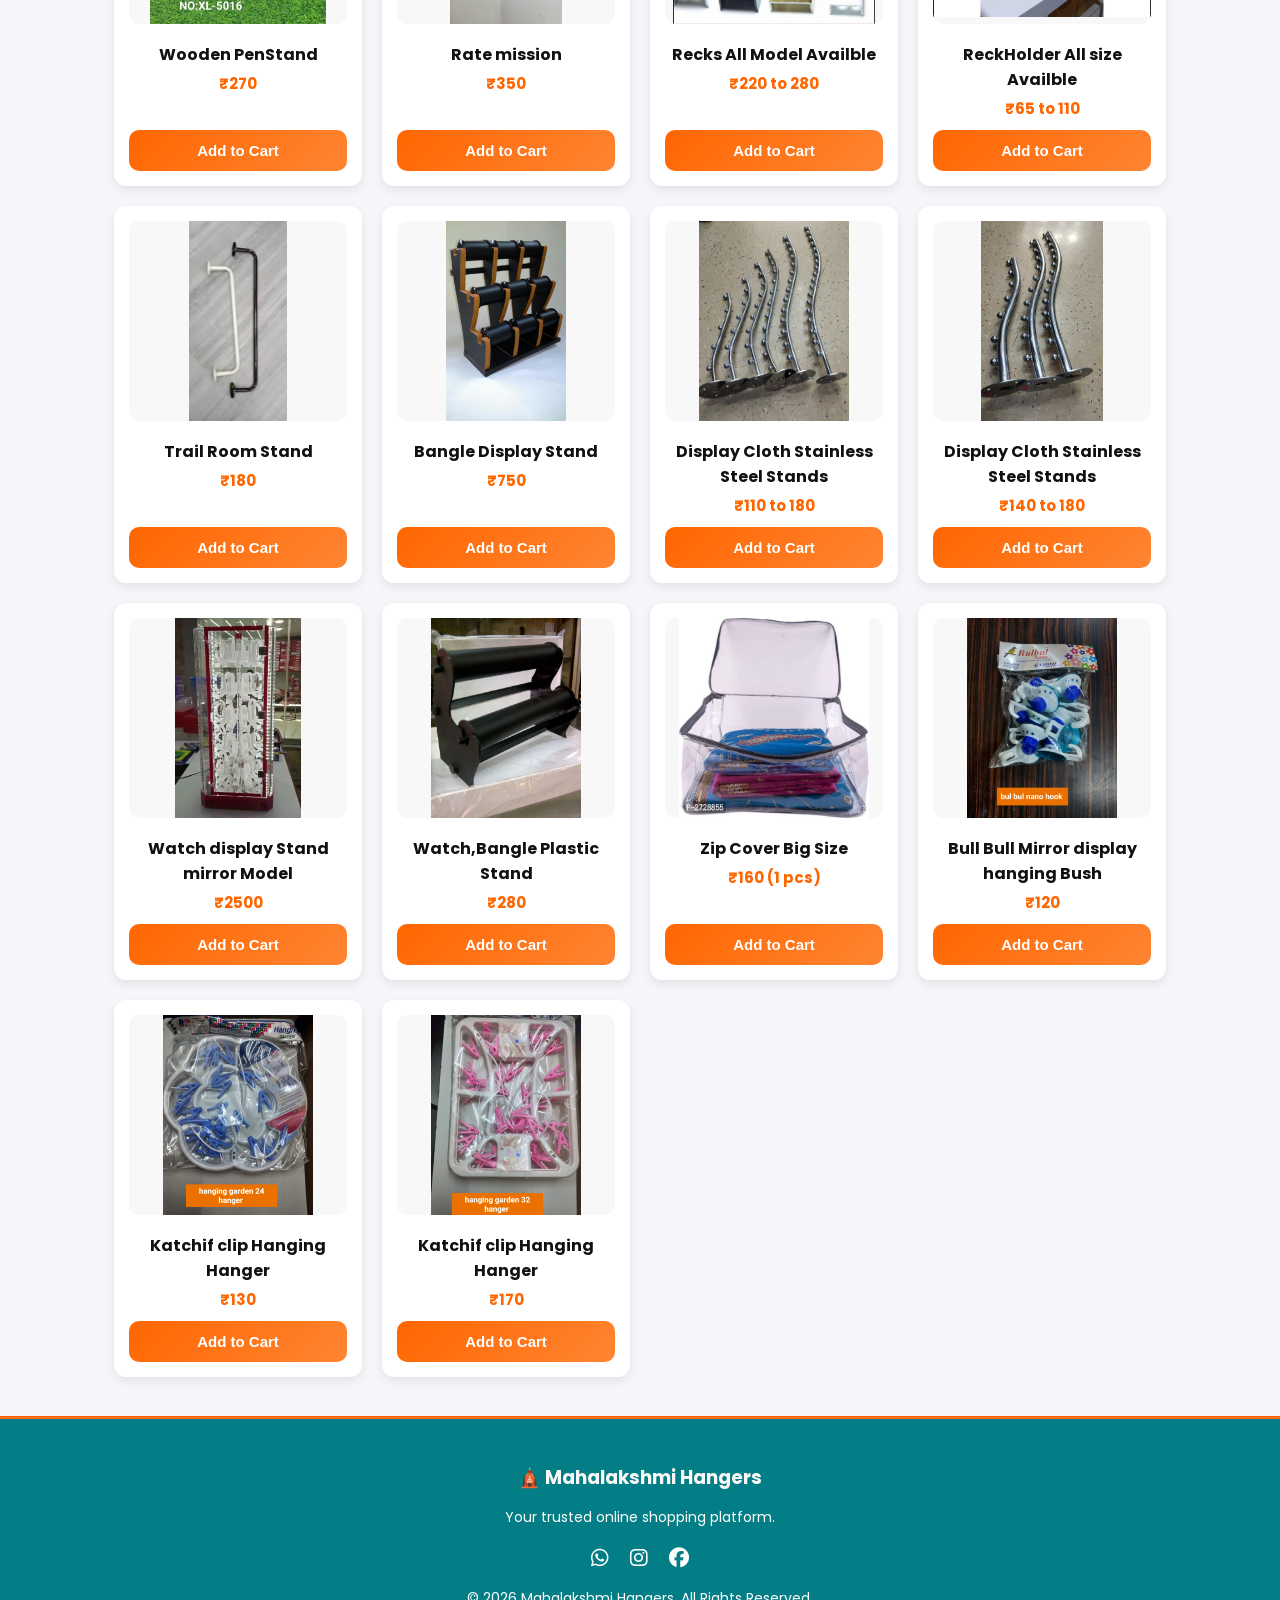
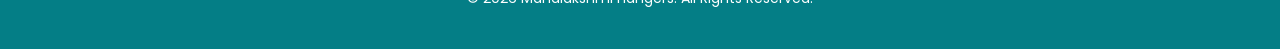
==== commit 54b1406b: "Update index.html" ====
--- a/index.html
+++ b/index.html
@@ -1,20 +1,36 @@
 <!DOCTYPE html>
 <html>
 <head>
+  <meta charset="UTF-8">
   <meta name="viewport" content="width=device-width, initial-scale=1.0">
-  <title>Mahalakshmi Hangers</title>
+
+  <title>Mahalakshmi Hangers | Plastic Hangers & Display Stand Manufacturer in India</title>
+
+  <meta name="description" content="Mahalakshmi Hangers is a leading manufacturer of plastic hangers, mannequins, display stands, and garment accessories in India. Wholesale and bulk orders available.">
+
+  <meta name="keywords" content="plastic hangers, hanger manufacturer india, display stands, mannequins, wholesale hangers, garment accessories">
+
+  <meta name="author" content="Mahalakshmi Hangers">
+  <meta name="robots" content="index, follow">
+
+  <link rel="canonical" href="https://mahalakshmihangers.com/">
+
+  <!-- Open Graph for social sharing -->
+  <meta property="og:title" content="Mahalakshmi Hangers">
+  <meta property="og:description" content="Plastic Hangers, Mannequins & Display Stands Manufacturer in India.">
+  <meta property="og:type" content="website">
+  <meta property="og:url" content="https://mahalakshmihangers.com/">
+
   <link rel="stylesheet" href="style.css">
   <link rel="stylesheet" href="https://cdnjs.cloudflare.com/ajax/libs/font-awesome/6.4.0/css/all.min.css">
   <link href="https://fonts.googleapis.com/css2?family=Poppins:wght@500;600;700&family=Playfair+Display:wght@600;700&display=swap" rel="stylesheet">
-
 </head>
 
 <body>
 <header class="navbar">
-  <div class="logo">
-    <strong><h1>🛕 Mahalakshmi Hangers</h1></strong>
-  </div>
-
+<div class="logo">
+  <span class="brand-name">🛕 Mahalakshmi Hangers</span>
+</div>
   <div class="search-container">
     <input type="text" id="search-input" placeholder="🔍 Search products..." onkeyup="filterProducts()">
   </div>
@@ -70,7 +86,7 @@
 <div class="section-divider">
   <hr>
 </div>
-  <h1>Top Selling Items</h1>
+ <h2>Top Selling Items</h2>
 
   <!-- New 20 product boxes with Add to Cart buttons -->
    <div class="product-grid home-grid">
